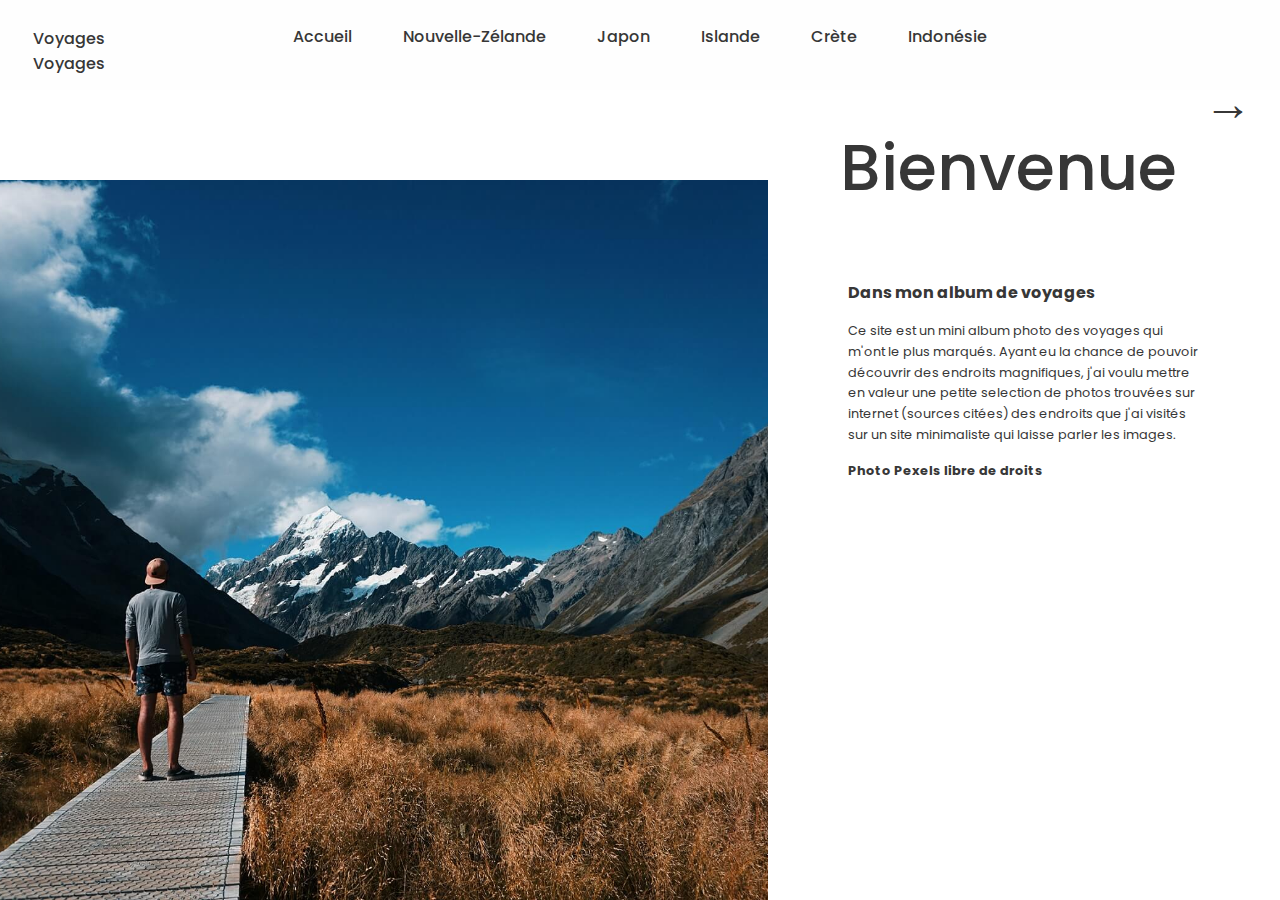
==== index.html @ 8b5d0ec7 "Source photo emplacement" ====
<!DOCTYPE html>
<html lang="en">
<head>
    <meta charset="UTF-8">
    <meta http-equiv="X-UA-Compatible" content="IE=edge">
    <meta name="viewport" content="width=device-width, initial-scale=1.0">
    <meta name="viewport" content="width=device-width, intial-scale=1">
    <link rel="stylesheet" href="style.css">
    <link rel="preconnect" href="https://fonts.googleapis.com">
    <link rel="preconnect" href="https://fonts.gstatic.com" crossorigin>
    <link href="https://fonts.googleapis.com/css2?family=Montserrat:wght@200;400&family=Poppins:wght@100;200;400&display=swap" rel="stylesheet">
    <script src="script.js"></script>
    <title>Voyages Voyages</title>
</head>

    
<body>

<nav class="nav">
    <a href="index.html" class="logo">Voyages<br>Voyages</a>
	<ul>
        <li><a href="#accueil">Accueil</a></li>
        <li><a href="#nz">Nouvelle-Zélande</a></li>
        <li><a href="#japon">Japon</a></li>
        <li><a href="#islande">Islande</a></li>
        <li><a href="#crete">Crète</a></li>
        <li><a href="#indo">Indonésie</a></li>
    </ul>
    <div class="menu"><a href="menu.html">MENU</a></div>
</nav>

<div class="slide" id="accueil">
    <div class="slide__container">
        <div class="picture__container">
            <img src="Photos/NZ/pexels-tim-grundtner-2407783.jpg" alt="">
        </div>
        
        <div class="text__container">
            <div class="h2__container">
                <h2>Bienvenue</h2>
            </div>
            <div class="text__box">
                <h3>Dans mon album de voyages </h3>
                <p>Ce site est un mini album photo des voyages qui m'ont le plus marqués.
                   Ayant eu la chance de pouvoir découvrir des endroits magnifiques, j'ai voulu mettre 
                   en valeur une petite selection de photos trouvées sur internet (sources citées) des endroits que j'ai visités
                   sur un site minimaliste qui laisse parler les images.
                </p>
                <div class="source__index"><strong>Photo Pexels libre de droits</strong></div>
            </div>
            
        </div>
    </div>
	<a class="next-link" href="#nz">&rarr;</a>
</div>

<!------------- SECTION NZ  ------------>
<div class="slide" id="nz"> 
    <div class="slide__container">
        <div class="number">01</div>
        
        <div class="picture__container">
            <img src="Photos/NZ/pexels-pixabay-163992.jpg" alt="">
        </div>
        <a href="nz.html" class="button">Découvrir</a>
        
        <div class="text__container">
            <div class="h2__container">
                <h2>Nouvelle Zélande</h2>
            </div>
            <div class="text__box">
                <h3>Une année au Pays du long nuage blanc</h3>
                <p>Lorem ipsum dolor sit amet consectetur adipisicing elit. 
                    Eveniet consequuntur illum quia consequatur perferendis eaque 
                    beatae, architecto fuga et pariatur odit alias quis. Modi, quia 
                    enim repellendus laborum harum ipsa.
                </p>  
                <div class="source__index"><strong>Photo de Pexels libre de droits</strong></div>
            </div>
            
        </div>
    </div>
	<a class="next-link" href="#japon">&rarr;</a>
	<a class="prev-link" href="#accueil">&larr;</a>
</div>
<!------------- FIN SECTION NZ  ------------>

<!------------- SECTION JAPON  ------------>
<div class="slide" id="japon">
    <div class="slide__container">
        <div class="number">02</div>
        
        <div class="picture__container">
            <img src="Photos/Japon/pexels-aleksandar-pasaric-2339009.jpg" alt="">
        </div>
        <a href="japon.html" class="button">Découvrir</a>
        
        <div class="text__container">
            <div class="h2__container">
                <h2>Japon</h2>
            </div>
            <div class="text__box">
                <h3>Une année au Pays du long nuage blanc</h3>
                <p>Lorem ipsum dolor sit amet consectetur adipisicing elit. 
                    Eveniet consequuntur illum quia consequatur perferendis eaque 
                    beatae, architecto fuga et pariatur odit alias quis. Modi, quia 
                    enim repellendus laborum harum ipsa.
                </p>  
                <div class="source__index"><strong>Photo de Aleksandar Pasaric</strong></div>
            </div>
            
        </div>
    </div>
	<a class="next-link" href="#islande">&rarr;</a>
	<a class="prev-link" href="#nz">&larr;</a>
</div>
<div class="slide" id="islande">
    <div class="slide__container">
        <div class="number">03</div>
        
        <div class="picture__container">
            <img src="Photos/Islande/pexels-rudolf-kirchner-831056.jpg" alt="">
        </div>

        <a href="islande.html" class="button">Découvrir</a>
        
        <div class="text__container">
            <div class="h2__container">
                <h2>Islande</h2>
            </div>
            <div class="text__box">
                <h3>Une année au Pays du long nuage blanc</h3>
                <p>Lorem ipsum dolor sit amet consectetur adipisicing elit. 
                    Eveniet consequuntur illum quia consequatur perferendis eaque 
                    beatae, architecto fuga et pariatur odit alias quis. Modi, quia 
                    enim repellendus laborum harum ipsa.
                </p>
                <div class="source__index"><strong>Photo de Rudolf Kirchner</strong></div>
            </div>
            
        </div>
    </div>
	<a class="next-link" href="#crete">&rarr;</a>
	<a class="prev-link" href="#japon">&larr;</a>
</div>
<div class="slide" id="crete">
    <div class="slide__container">
        <div class="number">04</div>
        
        <div class="picture__container">
            <img src="Photos/Crète/pexels-pixabay-221433.jpg" alt="">
        </div>
        <a href="crete.html" class="button">Découvrir</a>
        
        <div class="text__container">
            <div class="h2__container">
                <h2>Crète</h2>
            </div>
            <div class="text__box">
                <h3>Une année au Pays du long nuage blanc</h3>
                <p>Lorem ipsum dolor sit amet consectetur adipisicing elit. 
                    Eveniet consequuntur illum quia consequatur perferendis eaque 
                    beatae, architecto fuga et pariatur odit alias quis. Modi, quia 
                    enim repellendus laborum harum ipsa.
                </p>
                <div class="source__index"><strong>Photo de Pexels libre de droits</strong></div>
            </div>
            
        </div>
    </div>
	<a class="next-link" href="#indo">&rarr;</a>
    <a class="prev-link" href="#islande">&larr;</a>
</div>

<div class="slide" id="indo">
    <div class="slide__container">
        <div class="number">05</div>
        
        <div class="picture__container">
            <img src="Photos/Indonésie/pexels-tom-fisk-2531444.jpg" alt="">
        </div>
        
        <a href="indo.html" class="button">Découvrir</a>
        
        <div class="text__container">
            <div class="h2__container">
                <h2>Indonésie</h2>
            </div>
            <div class="text__box">
                <h3>Une année au Pays du long nuage blanc</h3>
                <p>Lorem ipsum dolor sit amet consectetur adipisicing elit. 
                    Eveniet consequuntur illum quia consequatur perferendis eaque 
                    beatae, architecto fuga et pariatur odit alias quis. Modi, quia 
                    enim repellendus laborum harum ipsa.
                </p>
                <div class="source__index"><strong>Photo de Pexels libre de droits</strong></div>
            </div>
            
        </div>

    </div>
	
	<a class="prev-link" href="#crete">&larr;</a>
</div>


</body>
</html>
---- style.css ----
:root{
	counter-reset: item;
    --main-bg-color: #fefefe;
    --button-color: #dbdbdb;
    --font-color:#373737;

}

*{
	margin: 0;
	padding: 0;
	box-sizing: border-box;
}

html{
	overflow:hidden;
	scroll-behavior: smooth;
    touch-action: pan-x pan-y;
}

body{
	display: flex;
	flex-wrap: nowrap;
	scroll-snap-type: x mandatory;
  	scroll-behavior: smooth;
  	overflow: hidden;
	height: 100vh;
    font-family: 'Montserrat', sans-serif;
    font-family: 'Poppins', sans-serif;

}


p{
	font-size: 1rem;
	
}

.slide{
	font-size: 8rem;
	color: var(--font-color);
	/* display: grid; */
	place-items: center;
	min-height: 97.9vh;
	min-width: 100vw;
	position: relative;
	scroll-snap-align: center;
}


.next-link,
.prev-link{
	display: block;
	text-decoration: none;
	color: var(--font-color);
	font-size: 3rem;
	position: absolute;
    top:4rem;
	font-family:'Poppins', sans-serif;
	width: 3rem;
	height: 3rem;
	padding: 0.25rem;
	border-radius: 50%;
    z-index:2;
}

.next-link{
	right: 2rem;
}

.prev-link{
	left: 1.5rem;
} 


/* _______LOGO_________ */

.logo {
    width: 10%;
    height: 10%;
    display: block;
    position: absolute;
    top: 10px;
    left: 25px;
    font-weight: 500;
    color: var(--font-color);
}

.logo:hover {
    text-decoration: none;
    transform:scale(1.1);
    transition:ease 0.5s;
}

/*___________NAV BAR__________ */

nav{
    width:100%;
    height:10%;
	font-size: 16px;
	position: fixed;
	top: 0rem;
	left: 0rem; 
	background-color: var(--main-bg-color);
	font-weight: bold;
	color: var(--font-color);
	padding: 1.5rem 1rem 1rem 1rem;
    display:flex;
    justify-content: center;
    z-index:5;
}

nav ul {
    list-style:none;
}

nav li{
    display:inline;
    padding:1rem;
	
}

nav a{
    font-weight: 500;
    padding:1rem 0.5rem 0.5rem 0.5rem;
	text-decoration: none;
	color: var(--font-color);
	border-bottom: 1px solid transparent;
	
}

.menu {
    width:100px;
    height:50px;
    /* background-color: aqua; */
    color: var(--font-color);
    font-size: 1.5rem;
    text-align: center;
    display:none;
}

ul a:hover{
	border-bottom-color:var(--font-color);
    transition: ease 0.70s;
}

/*---------SLIDE NOUVELLE ZELANDE------ */

.slide__container {
    width:100%;
    height:100%;
    display: flex;
    justify-content: center;
    align-items: flex-end;
   
    
}

.number {
    
    font-weight: 500;
    line-height:1;
    padding:1rem 0rem 0.5rem 4rem;
	text-decoration: none;
	color: var(--font-color);
	border-bottom: 1px solid var(--font-color);
    position: absolute;
    bottom:2rem;
    right:1rem;
    z-index:30;
}

.h2__container {
    width:50%;
    padding: 0.5rem 0.5rem 3rem 0.5rem;
    /* background-color: rgb(255, 255, 255); */
    z-index:3;

}


h2 {
    font-size:800%;
    font-weight: 500;
    line-height:1;
	color: var(--font-color);
    z-index:30;
   
    
}

h3 {
    font-size: 16px;
    color: var(--font-color);
    margin:1rem 0rem 1rem 0rem;
}

.picture__container {
    display:flex;
    flex-direction: column;
    width:60%;
    height:80%;
    object-fit: cover;
    position: absolute;
    left:0;
}

.picture__container img {
    width:100%;
    height:100%;
    object-fit: cover;
}

.button {
    width:200px;
    height:60px;
    background: linear-gradient(to left, var(--font-color)50%, var(--button-color) 50%) right;
    background-size: 200%;
    transition: .5s ease-out;
    border: none;
    color: var(--main-bg-color);
    padding: 20px 15px;
    text-align: center;
    text-decoration: none;
    display: inline-block;
    font-size: 16px;
    margin: 4px 2px;
    cursor: pointer;
    position: absolute;
    top: 80%;
    left: 53%;
}

.button:hover {
    background-position: left;
    color: var(--font-color);
    
}

.text__container {
    display:flex;
    flex-direction:column;
    width:30%;
    height:80%;
    font-size: 0.5rem;
    z-index:3;
    position: absolute;
    right:4rem;
    top:8rem;
}

.text__box {
    width:100%;
    height:50%;
    text-align: left;
    padding:1rem;
   
}

.text__box p {
    font-size: 0.8rem;
    text-align: start;
    color:var(--font-color);
    line-height: 1.3rem;
}



/* -----PAGE ALBUM NOUVELLE ZELANDE -----*/

.gallery__container {
    width:80%;
    height:90%;
    /* background-color: aqua; */
    display:flex;
    flex-wrap:wrap;
    justify-content: center;
    align-items: center;
    
}

.gallery__items {
    width:40%;
    height:45%;
    overflow:hidden;
    margin:1rem;
}

.gallery__items img {
    width:100%;
    height:100%;
    object-fit:cover;
    cursor:pointer;
    transition:transform .6s ease;
}
.gallery__items:hover img{
    transform:scale(1.2);
}


.picture__container__big {
    width:88%;
    height:90%;
    margin-bottom:0.9rem;
}

.picture__container__big img {
    width:100%;
    height:100%;
    object-fit: cover;
    
}

.source {
    width: 20rem;
    height: 2rem;
    position: absolute;
    bottom: 10rem;
    left: -6.5rem;
    font-size: 1rem;
    color: var(--font-color);
    -ms-transform: rotate(270deg);
    -webkit-transform: rotate(270deg);
    transform: rotate(270deg);

}

.source__index {
    font-size: 0.8rem;
    color: var(--font-color);
    margin:1rem 0 1rem;
    

}

/* ------------MEDIA QUERIES-------------  */

@media screen and (max-width:930px){

    body{
        overflow-x: auto;
        height: 100vh;
    }

    .menu__container{
        width:100%;
        height:100vh;
        font-size: 16px;
        background-color: var(--main-bg-color);
        font-weight: bold;
        color: var(--font-color);
        padding: 1.5rem 0.6rem 1rem 0.6rem;
        display:flex;
        flex-direction: column;;
        justify-content: center;
        z-index:5;

    }

    .menu__container ul {
        width:90%;
        height:90%;
        font-size: 16px;
        margin:auto;
        background-color: var(--main-bg-color);
        font-weight: 400;
        color: var(--font-color);
        font-size: 2rem;;
        padding: 1.5rem 1rem 1rem 1rem;
        display:flex;
        flex-direction: column;
        justify-content: space-around;
        z-index:5;
        list-style-type: none;
        text-align: center;

    }


    .menu__container li {
        padding:0.5rem 0.5rem 1rem 0.5rem;
        color: var(--font-color);
	    border-bottom: 1px solid;

    }

    .menu__container a {
        text-decoration: none;
        color:var(--font-color);
        font-size: 2rem;;
    }

    /* .menu__container a:hover {
        text-decoration: none;
        color:var(--main-bg-color);
        background-color: var(--font-color);
        font-size: 2rem;
    } */
    
    nav ul {
        list-style:none;
        display:none;
    }
    
   

    .logo {
        display:none;
    }

    .menu,
    .retour {
        display:block;
    }
    
    ul a:hover{
        border-bottom-color: var(--font-color);
        transition: ease 0.70s;
    }



    .next-link,
    .prev-link {
        display: block;
        text-decoration: none;
        color: var(--font-color);
        font-size: 3rem;
        position: absolute;
        top: 0rem;
        font-family: 'Poppins', sans-serif;
        width: 3rem;
        height: 3rem;
        padding: 0.25rem;
        border-radius: 50%;
        z-index: 20;
    }


    .slide__container {
        width: 100%;
        height: 100%;
        display: flex;
        flex-direction: column;
        justify-content: flex-end;
        align-items: flex-end;
    }
    
    .picture__container {
        display: flex;
        width: 100%;
        height:50%;
        object-fit: cover;
        position:unset;
    }

    .text__container {
        display: flex;
        flex-direction: column;
        width: 100%;
        height: 50%;
        padding:0;
        margin:0;
        font-size: 0.5rem;
        z-index: 3;
        position:unset;

    }

    .text__box {
        padding:0rem 1rem 1rem 1rem;
    }

    .h2__container {
        width: 100%;
        padding: 1rem 1rem 1rem 1rem;
        z-index: 3;
    }

    h2 {
        font-size: 2.5rem;
        font-weight: 500;
        padding:1rem 0 0 0;
        line-height: 1;
        color: var(--font-color);
        z-index: 30;
    }

    .number {
        font-size: 6rem;
        font-weight: 400;
        line-height:1;
        padding:1rem 0rem 0.5rem 4rem;
        text-decoration: none;
        color: var(--font-color);
        border-bottom: 1px solid var(--font-color);
        position: absolute;
        bottom:2rem;
        right:1rem;
        z-index:30;
    }

    .button {
        width:150px;
        height:60px;
        background: linear-gradient(to left, var(--font-color) 50%, var(--button-color) 50%) right;
        background-size: 200%;
        transition: .5s ease-out;
        border: none;
        color: var(--main-bg-color);
        padding: 20px 15px;
        text-align: center;
        text-decoration: none;
        display: inline-block;
        font-size: 16px;
        margin: 4px 2px;
        cursor: pointer;
        position: absolute;
        top: 89%;
        left: 4%;
        z-index:20;
    }


    .gallery__container {
        width: 100%;
        /* height: 92%; */
        margin:0;
        /* background-color: aqua; */
       
    }

    .gallery__items {
        width: 100%;
        height: 20%;
        overflow: hidden;
        /* margin: 1rem;  */
    }

    .gallery__items a {
        
        background-color: red;
    }

    .gallery__items a img {
        width: 100%;
        
    }

    .slide__container__big {
            width: 100%;
            height: 100%;
            display: flex;
            flex-direction: column;
            justify-content: center;
            align-items: center;
    }


    .picture__container__big {
        width: 100%;
        height: 75%;
        display:flex;
        flex-direction:column-reverse;
        
    }
    

    .source__big {
        position: unset;
        /* background-color: aqua; */
        font-size: 1rem;
        color: var(--font-color);
        -ms-transform: rotate(270deg);
        -webkit-transform: rotate(270deg);
        transform: none;
        /* text-align: center; */
        margin: 1rem 0.5rem 1rem 0.5rem;
    }
        
    

    .number__big {
        font-size: 6rem;
        font-weight: 400;
        line-height: 1;
        padding: 1rem 0rem 0.5rem 1rem;
        text-decoration: none;
        color: var(--font-color);
        border-bottom: 1px solid var(--font-color);
        position: absolute;
        bottom: 5rem;
        right: 0rem;
        z-index: 30;
    }


}

/* MEDIA QUERIES  */
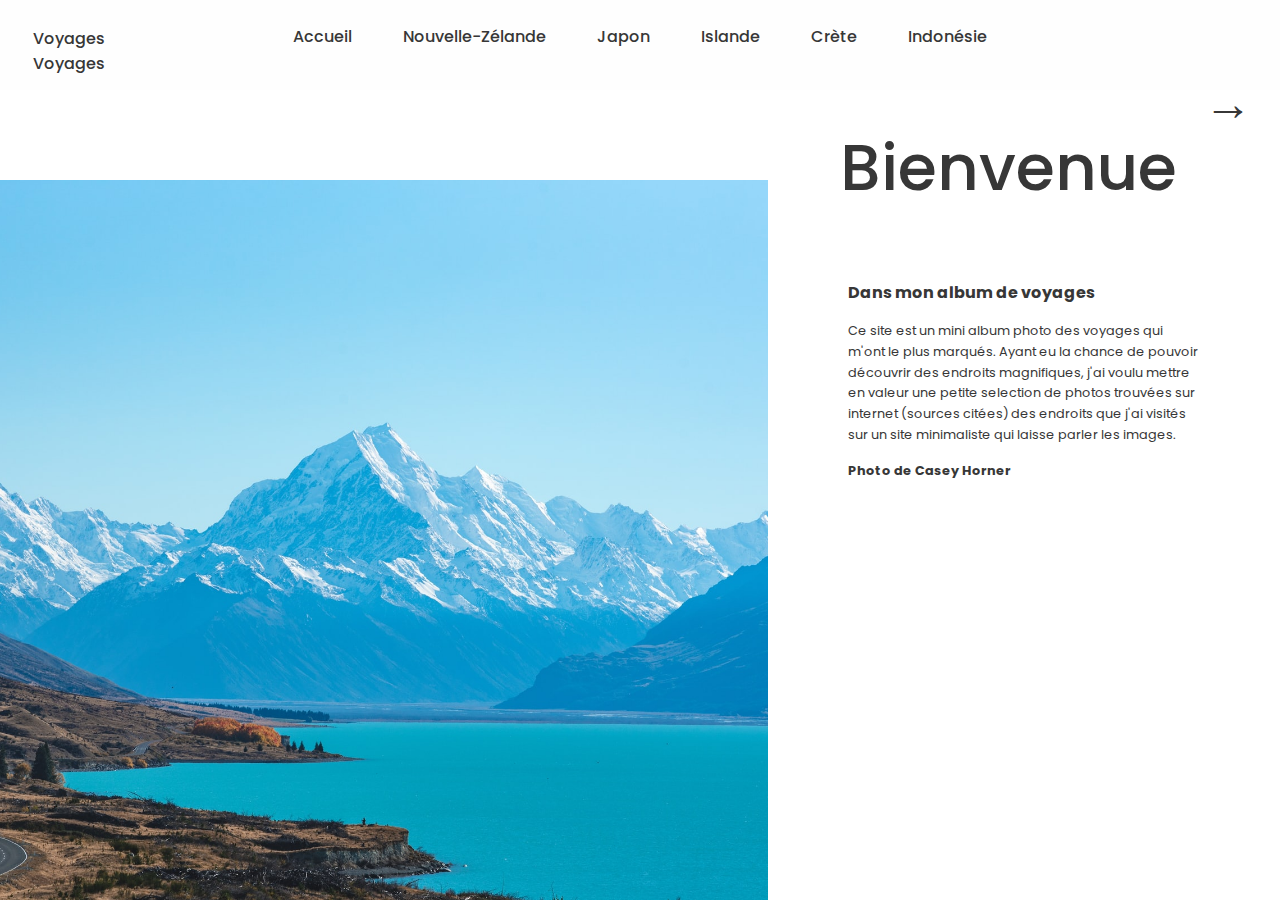
==== commit afde6ace: "Textes pays" ====
--- a/index.html
+++ b/index.html
@@ -32,7 +32,7 @@
 <div class="slide" id="accueil">
     <div class="slide__container">
         <div class="picture__container">
-            <img src="Photos/NZ/pexels-tim-grundtner-2407783.jpg" alt="">
+            <img src="Photos/NZ/casey-horner-O_wC7v1Jh8A-unsplash.jpg" alt="">
         </div>
         
         <div class="text__container">
@@ -46,7 +46,7 @@
                    en valeur une petite selection de photos trouvées sur internet (sources citées) des endroits que j'ai visités
                    sur un site minimaliste qui laisse parler les images.
                 </p>
-                <div class="source__index"><strong>Photo Pexels libre de droits</strong></div>
+                <div class="source__index"><strong>Photo de Casey Horner</strong></div>
             </div>
             
         </div>
@@ -70,10 +70,9 @@
             </div>
             <div class="text__box">
                 <h3>Une année au Pays du long nuage blanc</h3>
-                <p>Lorem ipsum dolor sit amet consectetur adipisicing elit. 
-                    Eveniet consequuntur illum quia consequatur perferendis eaque 
-                    beatae, architecto fuga et pariatur odit alias quis. Modi, quia 
-                    enim repellendus laborum harum ipsa.
+                <p>Durant mon PVT en Nouvelle-Zélande, j'ai pu vivre et travailer à Wellington 
+                    et également voyagé à travers tout le pays pour randonner, faire du stop, du camping et du woofing.
+                    J'ai été émerveillée par ce pays magnifique aux paysages diversifiées et préservés.
                 </p>  
                 <div class="source__index"><strong>Photo de Pexels libre de droits</strong></div>
             </div>
@@ -100,11 +99,11 @@
                 <h2>Japon</h2>
             </div>
             <div class="text__box">
-                <h3>Une année au Pays du long nuage blanc</h3>
-                <p>Lorem ipsum dolor sit amet consectetur adipisicing elit. 
-                    Eveniet consequuntur illum quia consequatur perferendis eaque 
-                    beatae, architecto fuga et pariatur odit alias quis. Modi, quia 
-                    enim repellendus laborum harum ipsa.
+                <h3>Au pays du kawaï et des onsens</h3>
+                <p>A deux reprise, j'ai séjourné en tout 2 mois au Japon, entre Tokyo, Kyoto, Osaka, Yokohama et Tottori,
+                    j'ai été fasciné par ce pays si ambivalent et où le simple fait de se promener dans la rue est stimulant et intriguant.
+                    J'y ai fait de magnifiques rencontres qui m'ont également fait découvrir la culture de ce pays d'une façon différente.
+                    
                 </p>  
                 <div class="source__index"><strong>Photo de Aleksandar Pasaric</strong></div>
             </div>
@@ -129,11 +128,10 @@
                 <h2>Islande</h2>
             </div>
             <div class="text__box">
-                <h3>Une année au Pays du long nuage blanc</h3>
-                <p>Lorem ipsum dolor sit amet consectetur adipisicing elit. 
-                    Eveniet consequuntur illum quia consequatur perferendis eaque 
-                    beatae, architecto fuga et pariatur odit alias quis. Modi, quia 
-                    enim repellendus laborum harum ipsa.
+                <h3>La terre de glace bouillonnante</h3>
+                <p>Lors d'un séjour certes court (5 jours) j'été magnétisée par cet endroit si particulier.
+                    La nuit y dure longtemps et les volcans, la glace et les geyser présents dans le paysage m'ont 
+                    plongés dans une atmosphère que je pourrais retrouver nulle part ailleurs. J'espère y retourner plus longtemps un jour.
                 </p>
                 <div class="source__index"><strong>Photo de Rudolf Kirchner</strong></div>
             </div>
@@ -157,11 +155,11 @@
                 <h2>Crète</h2>
             </div>
             <div class="text__box">
-                <h3>Une année au Pays du long nuage blanc</h3>
-                <p>Lorem ipsum dolor sit amet consectetur adipisicing elit. 
-                    Eveniet consequuntur illum quia consequatur perferendis eaque 
-                    beatae, architecto fuga et pariatur odit alias quis. Modi, quia 
-                    enim repellendus laborum harum ipsa.
+                <h3>Plongée dans le bleu et le soleil</h3>
+                <p>Pour mon tout premier voyage solo, j'ai choisi la Crête pour un séjour d'une semaine.
+                    J'ai donc fait la moitiée de l'île en bus et sans savoir à l'avance à quel endroit je dormirai le lendemain soir.
+                    Je suivais simplement les conseils des habitants et allais au grès de leurs conseils. Ca reste un souvenir 
+                    très marquant et beau c'est ce voyage qui m'a convaincu que le voyager seule serait mon mode de voyage favoris.
                 </p>
                 <div class="source__index"><strong>Photo de Pexels libre de droits</strong></div>
             </div>
@@ -187,11 +185,11 @@
                 <h2>Indonésie</h2>
             </div>
             <div class="text__box">
-                <h3>Une année au Pays du long nuage blanc</h3>
-                <p>Lorem ipsum dolor sit amet consectetur adipisicing elit. 
-                    Eveniet consequuntur illum quia consequatur perferendis eaque 
-                    beatae, architecto fuga et pariatur odit alias quis. Modi, quia 
-                    enim repellendus laborum harum ipsa.
+                <h3>Un archipel plein de surpises</h3>
+                <p>J'ai vécu des aventures incroyables dans ce pays, j'ai appris à conduire un scooter avec une personne rencontrée en auberge,
+                    déjournée dans une micro île (Gili Meno) et nagé avec des tortues à 200m du bord de la plage par hasard.
+                    Ai failli me faire arracher mon téléphone à Jakarta et ai traversé la moitiée de Java en train.
+                    L'Indonésie m'a surpise et ébouillie.
                 </p>
                 <div class="source__index"><strong>Photo de Pexels libre de droits</strong></div>
             </div>
--- a/style.css
+++ b/style.css
@@ -449,7 +449,7 @@
     .picture__container {
         display: flex;
         width: 100%;
-        height:50%;
+        height:40%;
         object-fit: cover;
         position:unset;
     }
@@ -597,5 +597,28 @@
 
 }
 
+@media screen and (max-width:450px) {
+    .number {
+        font-size: 4rem;
+        position: absolute;
+        bottom: 2%;;
+    }
+    
+    .button {
+        position: absolute;
+        top:89%;
+  
+    }
+    
+    .slide__container {
+        display:flex;
+        justify-content: revert;
+    }
+
+    .picture__container{
+        height: 42%;
+    }
+}
+
 /* MEDIA QUERIES  */
 
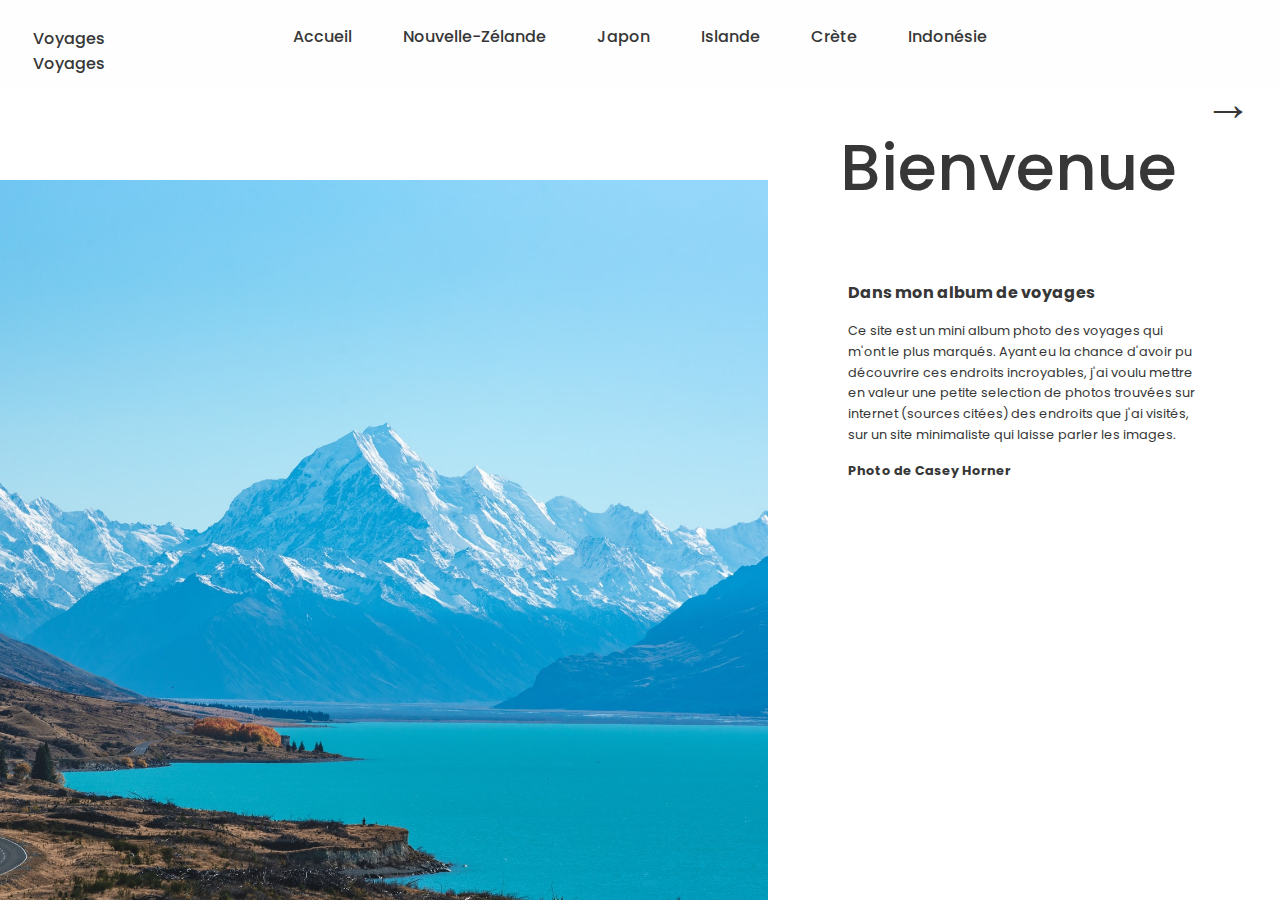
==== commit b199bdda: "Corrections textes" ====
--- a/index.html
+++ b/index.html
@@ -32,7 +32,7 @@
 <div class="slide" id="accueil">
     <div class="slide__container">
         <div class="picture__container">
-            <img src="Photos/NZ/casey-horner-O_wC7v1Jh8A-unsplash.jpg" alt="">
+            <img src="Photos/NZ/casey-horner-O_wC7v1Jh8A-unsplash.jpg" alt="Photos d'un lac bleu turquoise et de montagnes bleues au loin, grand espace">
         </div>
         
         <div class="text__container">
@@ -42,8 +42,8 @@
             <div class="text__box">
                 <h3>Dans mon album de voyages </h3>
                 <p>Ce site est un mini album photo des voyages qui m'ont le plus marqués.
-                   Ayant eu la chance de pouvoir découvrir des endroits magnifiques, j'ai voulu mettre 
-                   en valeur une petite selection de photos trouvées sur internet (sources citées) des endroits que j'ai visités
+                   Ayant eu la chance d'avoir pu découvrire ces endroits incroyables, j'ai voulu mettre 
+                   en valeur une petite selection de photos trouvées sur internet (sources citées) des endroits que j'ai visités,
                    sur un site minimaliste qui laisse parler les images.
                 </p>
                 <div class="source__index"><strong>Photo de Casey Horner</strong></div>
@@ -60,7 +60,7 @@
         <div class="number">01</div>
         
         <div class="picture__container">
-            <img src="Photos/NZ/pexels-pixabay-163992.jpg" alt="">
+            <img src="Photos/NZ/pexels-pixabay-163992.jpg" alt=" Photo d'un lac acide bleu et orange, fumant à Waiotapu">
         </div>
         <a href="nz.html" class="button">Découvrir</a>
         
@@ -71,8 +71,8 @@
             <div class="text__box">
                 <h3>Une année au Pays du long nuage blanc</h3>
                 <p>Durant mon PVT en Nouvelle-Zélande, j'ai pu vivre et travailer à Wellington 
-                    et également voyagé à travers tout le pays pour randonner, faire du stop, du camping et du woofing.
-                    J'ai été émerveillée par ce pays magnifique aux paysages diversifiées et préservés.
+                    et également voyagé à travers tout le pays pour randonner, faire du pouce, du camping et du woofing.
+                    J'ai été émerveillée par ce pays magnifique aux paysages diversifiés et préservés, à la faune et à la flore unique au monde.
                 </p>  
                 <div class="source__index"><strong>Photo de Pexels libre de droits</strong></div>
             </div>
@@ -90,7 +90,7 @@
         <div class="number">02</div>
         
         <div class="picture__container">
-            <img src="Photos/Japon/pexels-aleksandar-pasaric-2339009.jpg" alt="">
+            <img src="Photos/Japon/pexels-aleksandar-pasaric-2339009.jpg" alt="Photo d'une rue de  Tokyo au crépuscule avec les immeubles et commerces éclairés et les lumières de la rue ">
         </div>
         <a href="japon.html" class="button">Découvrir</a>
         
@@ -100,8 +100,8 @@
             </div>
             <div class="text__box">
                 <h3>Au pays du kawaï et des onsens</h3>
-                <p>A deux reprise, j'ai séjourné en tout 2 mois au Japon, entre Tokyo, Kyoto, Osaka, Yokohama et Tottori,
-                    j'ai été fasciné par ce pays si ambivalent et où le simple fait de se promener dans la rue est stimulant et intriguant.
+                <p>A deux reprises, j'ai séjourné en tout 2 mois au Japon, entre Tokyo, Kyoto, Osaka, Yokohama et Tottori,
+                    j'ai été fascinée par ce pays si ambivalent et où le simple fait de se promener dans la rue est stimulant et intriguant.
                     J'y ai fait de magnifiques rencontres qui m'ont également fait découvrir la culture de ce pays d'une façon différente.
                     
                 </p>  
@@ -118,7 +118,7 @@
         <div class="number">03</div>
         
         <div class="picture__container">
-            <img src="Photos/Islande/pexels-rudolf-kirchner-831056.jpg" alt="">
+            <img src="Photos/Islande/pexels-rudolf-kirchner-831056.jpg" alt="Photo d'une plaine tverdoyante et valonnée avec une église blanche et rouge au centre">
         </div>
 
         <a href="islande.html" class="button">Découvrir</a>
@@ -129,9 +129,9 @@
             </div>
             <div class="text__box">
                 <h3>La terre de glace bouillonnante</h3>
-                <p>Lors d'un séjour certes court (5 jours) j'été magnétisée par cet endroit si particulier.
-                    La nuit y dure longtemps et les volcans, la glace et les geyser présents dans le paysage m'ont 
-                    plongés dans une atmosphère que je pourrais retrouver nulle part ailleurs. J'espère y retourner plus longtemps un jour.
+                <p>Lors d'un séjour certes court (5 jours) j'ai été complètement magnétisée par cet endroit si particulier.
+                    La nuit y dure longtemps et les volcans, la glace et les geysers présents dans le paysage m'ont 
+                    plongés dans une atmosphère que je ne pourrais retrouver nulle part ailleurs.
                 </p>
                 <div class="source__index"><strong>Photo de Rudolf Kirchner</strong></div>
             </div>
@@ -146,7 +146,7 @@
         <div class="number">04</div>
         
         <div class="picture__container">
-            <img src="Photos/Crète/pexels-pixabay-221433.jpg" alt="">
+            <img src="Photos/Crète/pexels-pixabay-221433.jpg" alt="Photo d'une crique bleue turquoise vue aérienne avec les falaise en roche blanches et la végétation verte au sommet">
         </div>
         <a href="crete.html" class="button">Découvrir</a>
         
@@ -157,9 +157,9 @@
             <div class="text__box">
                 <h3>Plongée dans le bleu et le soleil</h3>
                 <p>Pour mon tout premier voyage solo, j'ai choisi la Crête pour un séjour d'une semaine.
-                    J'ai donc fait la moitiée de l'île en bus et sans savoir à l'avance à quel endroit je dormirai le lendemain soir.
-                    Je suivais simplement les conseils des habitants et allais au grès de leurs conseils. Ca reste un souvenir 
-                    très marquant et beau c'est ce voyage qui m'a convaincu que le voyager seule serait mon mode de voyage favoris.
+                    J'ai donc fait la moitiée de l'île en bus sans savoir à l'avance à quel endroit je dormirai le soir même, 
+                    je suivais simplement les conseils des habitants et allais au gré de leurs conseils. 
+                    Ce fut la révélation que le voyage solo était fait pour moi.
                 </p>
                 <div class="source__index"><strong>Photo de Pexels libre de droits</strong></div>
             </div>
@@ -175,7 +175,7 @@
         <div class="number">05</div>
         
         <div class="picture__container">
-            <img src="Photos/Indonésie/pexels-tom-fisk-2531444.jpg" alt="">
+            <img src="Photos/Indonésie/pexels-tom-fisk-2531444.jpg" alt="Photo de champs de thé fummant en vue aérienne au coucher du soleil">
         </div>
         
         <a href="indo.html" class="button">Découvrir</a>
@@ -187,7 +187,7 @@
             <div class="text__box">
                 <h3>Un archipel plein de surpises</h3>
                 <p>J'ai vécu des aventures incroyables dans ce pays, j'ai appris à conduire un scooter avec une personne rencontrée en auberge,
-                    déjournée dans une micro île (Gili Meno) et nagé avec des tortues à 200m du bord de la plage par hasard.
+                    séjourné sur une micro île (Gili Meno) et nagé avec des tortues à 200m du bord de la plage par hasard.
                     Ai failli me faire arracher mon téléphone à Jakarta et ai traversé la moitiée de Java en train.
                     L'Indonésie m'a surpise et ébouillie.
                 </p>
--- a/style.css
+++ b/style.css
@@ -389,13 +389,6 @@
         color:var(--font-color);
         font-size: 2rem;;
     }
-
-    /* .menu__container a:hover {
-        text-decoration: none;
-        color:var(--main-bg-color);
-        background-color: var(--font-color);
-        font-size: 2rem;
-    } */
     
     nav ul {
         list-style:none;
@@ -597,28 +590,66 @@
 
 }
 
-@media screen and (max-width:450px) {
+@media screen and (max-width:550px) {
+
+    .slide{
+        font-size: 8rem;
+        color: var(--font-color);
+        place-items: center;
+        max-height: 100vh;
+        min-width: 100vw;
+        position: relative;
+        scroll-snap-align: center;
+    }
+
+    .h2__container {
+        padding: 3rem 1rem 1rem 1rem;
+    }
+    
+
     .number {
         font-size: 4rem;
-        position: absolute;
-        bottom: 2%;;
+        margin-bottom:1rem;
+        
     }
     
     .button {
         position: absolute;
-        top:89%;
+        top: 40%;
+        left: 59%;
+        width: 120px;
+        height: 48px;
+        padding: 12px 15px;
   
     }
     
     .slide__container {
         display:flex;
-        justify-content: revert;
+        
+        height: 100vh;
     }
 
     .picture__container{
         height: 42%;
     }
-}
+
+    .text__container {
+        height: 55%;
+    }
+
+    .gallery__container{
+        height: 95vh;
+        padding: 2rem 0;
+    }
+
+    .gallery__items {
+        width: 100%;
+        height: 20%;
+        overflow: hidden;
+        line-height:0;
+    }
+}
+
 
 /* MEDIA QUERIES  */
 
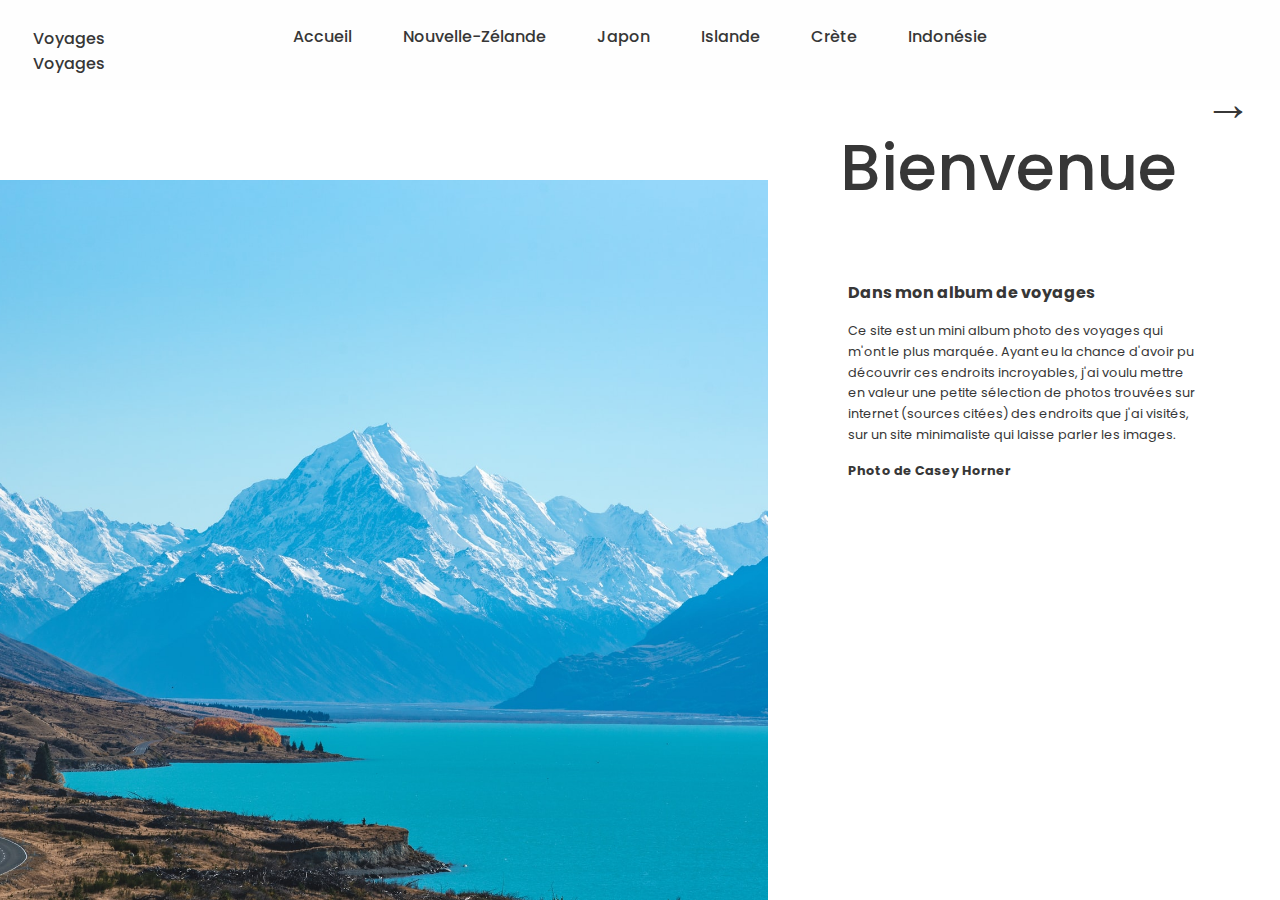
==== commit 0cb88926: "Corrections textes" ====
--- a/index.html
+++ b/index.html
@@ -41,9 +41,9 @@
             </div>
             <div class="text__box">
                 <h3>Dans mon album de voyages </h3>
-                <p>Ce site est un mini album photo des voyages qui m'ont le plus marqués.
-                   Ayant eu la chance d'avoir pu découvrire ces endroits incroyables, j'ai voulu mettre 
-                   en valeur une petite selection de photos trouvées sur internet (sources citées) des endroits que j'ai visités,
+                <p>Ce site est un mini album photo des voyages qui m'ont le plus marquée.
+                   Ayant eu la chance d'avoir pu découvrir ces endroits incroyables, j'ai voulu mettre 
+                   en valeur une petite sélection de photos trouvées sur internet (sources citées) des endroits que j'ai visités,
                    sur un site minimaliste qui laisse parler les images.
                 </p>
                 <div class="source__index"><strong>Photo de Casey Horner</strong></div>
@@ -65,13 +65,13 @@
         <a href="nz.html" class="button">Découvrir</a>
         
         <div class="text__container">
-            <div class="h2__container">
+            <div class="h2__container" id="h2__nz">
                 <h2>Nouvelle Zélande</h2>
             </div>
             <div class="text__box">
                 <h3>Une année au Pays du long nuage blanc</h3>
-                <p>Durant mon PVT en Nouvelle-Zélande, j'ai pu vivre et travailer à Wellington 
-                    et également voyagé à travers tout le pays pour randonner, faire du pouce, du camping et du woofing.
+                <p>Durant mon PVT en Nouvelle-Zélande, j'ai pu vivre et travailler à Wellington 
+                    et également voyager à travers tout le pays pour randonner, faire du pouce, du camping et du woofing.
                     J'ai été émerveillée par ce pays magnifique aux paysages diversifiés et préservés, à la faune et à la flore unique au monde.
                 </p>  
                 <div class="source__index"><strong>Photo de Pexels libre de droits</strong></div>
@@ -100,8 +100,8 @@
             </div>
             <div class="text__box">
                 <h3>Au pays du kawaï et des onsens</h3>
-                <p>A deux reprises, j'ai séjourné en tout 2 mois au Japon, entre Tokyo, Kyoto, Osaka, Yokohama et Tottori,
-                    j'ai été fascinée par ce pays si ambivalent et où le simple fait de se promener dans la rue est stimulant et intriguant.
+                <p>À deux reprises, j'ai séjourné en tout 2 mois au Japon, entre Tokyo, Kyoto, Osaka, Yokohama et Tottori.
+                    J'ai été fascinée par ce pays si ambivalent où le simple fait de se promener dans la rue est stimulant et intriguant.
                     J'y ai fait de magnifiques rencontres qui m'ont également fait découvrir la culture de ce pays d'une façon différente.
                     
                 </p>  
@@ -129,9 +129,9 @@
             </div>
             <div class="text__box">
                 <h3>La terre de glace bouillonnante</h3>
-                <p>Lors d'un séjour certes court (5 jours) j'ai été complètement magnétisée par cet endroit si particulier.
+                <p>Lors d'un séjour certes court (5 jours), j'ai été complètement magnétisée par cet endroit si particulier.
                     La nuit y dure longtemps et les volcans, la glace et les geysers présents dans le paysage m'ont 
-                    plongés dans une atmosphère que je ne pourrais retrouver nulle part ailleurs.
+                    plongée dans une atmosphère que je ne pourrais retrouver nulle part ailleurs.
                 </p>
                 <div class="source__index"><strong>Photo de Rudolf Kirchner</strong></div>
             </div>
@@ -156,8 +156,8 @@
             </div>
             <div class="text__box">
                 <h3>Plongée dans le bleu et le soleil</h3>
-                <p>Pour mon tout premier voyage solo, j'ai choisi la Crête pour un séjour d'une semaine.
-                    J'ai donc fait la moitiée de l'île en bus sans savoir à l'avance à quel endroit je dormirai le soir même, 
+                <p>Pour mon tout premier voyage solo, j'ai choisi la Crète pour un séjour d'une semaine.
+                    J'ai donc fait la moitié de l'île en bus sans savoir à l'avance à quel endroit je dormirai le soir même, 
                     je suivais simplement les conseils des habitants et allais au gré de leurs conseils. 
                     Ce fut la révélation que le voyage solo était fait pour moi.
                 </p>
@@ -188,8 +188,8 @@
                 <h3>Un archipel plein de surpises</h3>
                 <p>J'ai vécu des aventures incroyables dans ce pays, j'ai appris à conduire un scooter avec une personne rencontrée en auberge,
                     séjourné sur une micro île (Gili Meno) et nagé avec des tortues à 200m du bord de la plage par hasard.
-                    Ai failli me faire arracher mon téléphone à Jakarta et ai traversé la moitiée de Java en train.
-                    L'Indonésie m'a surpise et ébouillie.
+                    Ai failli me faire arracher mon téléphone à Jakarta et ai traversé la moitié de Java en train.
+                    L'Indonésie m'a surprise et éblouie.
                 </p>
                 <div class="source__index"><strong>Photo de Pexels libre de droits</strong></div>
             </div>
--- a/style.css
+++ b/style.css
@@ -173,6 +173,14 @@
 .h2__container {
     width:50%;
     padding: 0.5rem 0.5rem 3rem 0.5rem;
+    /* background-color: rgb(255, 255, 255); */
+    z-index:3;
+
+}
+
+#h2__nz {
+    width:50%;
+    padding: 0.5rem 0.5rem 0rem 1rem;
     /* background-color: rgb(255, 255, 255); */
     z-index:3;
 
@@ -532,7 +540,7 @@
 
     .gallery__items a {
         
-        background-color: red;
+        /* background-color: red; */
     }
 
     .gallery__items a img {
@@ -603,13 +611,13 @@
     }
 
     .h2__container {
-        padding: 3rem 1rem 1rem 1rem;
+        padding: 2rem 1rem 1rem 1rem;
     }
     
 
     .number {
-        font-size: 4rem;
-        margin-bottom:1rem;
+        font-size: 3rem;
+        margin-bottom: -1rem;
         
     }
     
